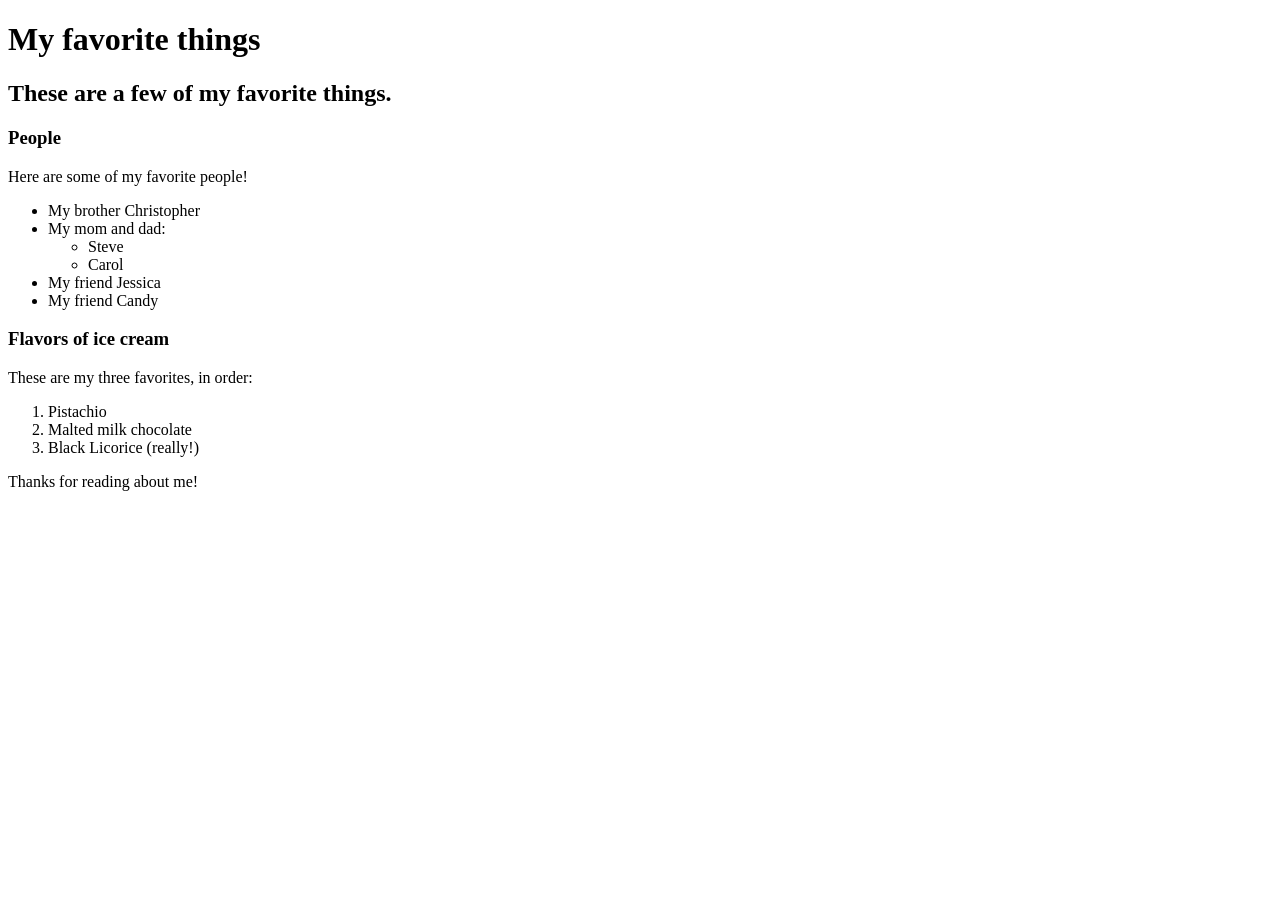
==== favorite-things.html @ 0aea2624 "add web page with info on favorite things" ====
<!DOCTYPE html>
<html>
  <head>
    <title>Michael's favorite thigngs</title>
  </head>
  <body>
    <h1>My favorite things</h1>
    <h2>These are a few of my favorite things.</h2>

    <h3>People</h3>
    <p>Here are some of my favorite people!</p>
    <ul>
      <li>My brother Christopher</li>
      <li>My mom and dad:
        <ul>
          <li>Steve</li>
          <li>Carol</li>
        </ul>
      </li>
      <li>My friend Jessica</li>
      <li>My friend Candy</li>
    </ul>

    <h3>Flavors of ice cream</h3>
    <p>These are my three favorites, in order:</p>
    <ol>
      <li>Pistachio</li>
      <li>Malted milk chocolate</li>
      <li>Black Licorice (really!)</li>
    </ol>

    <p>Thanks for reading about me!</p>
  </body>
</html>
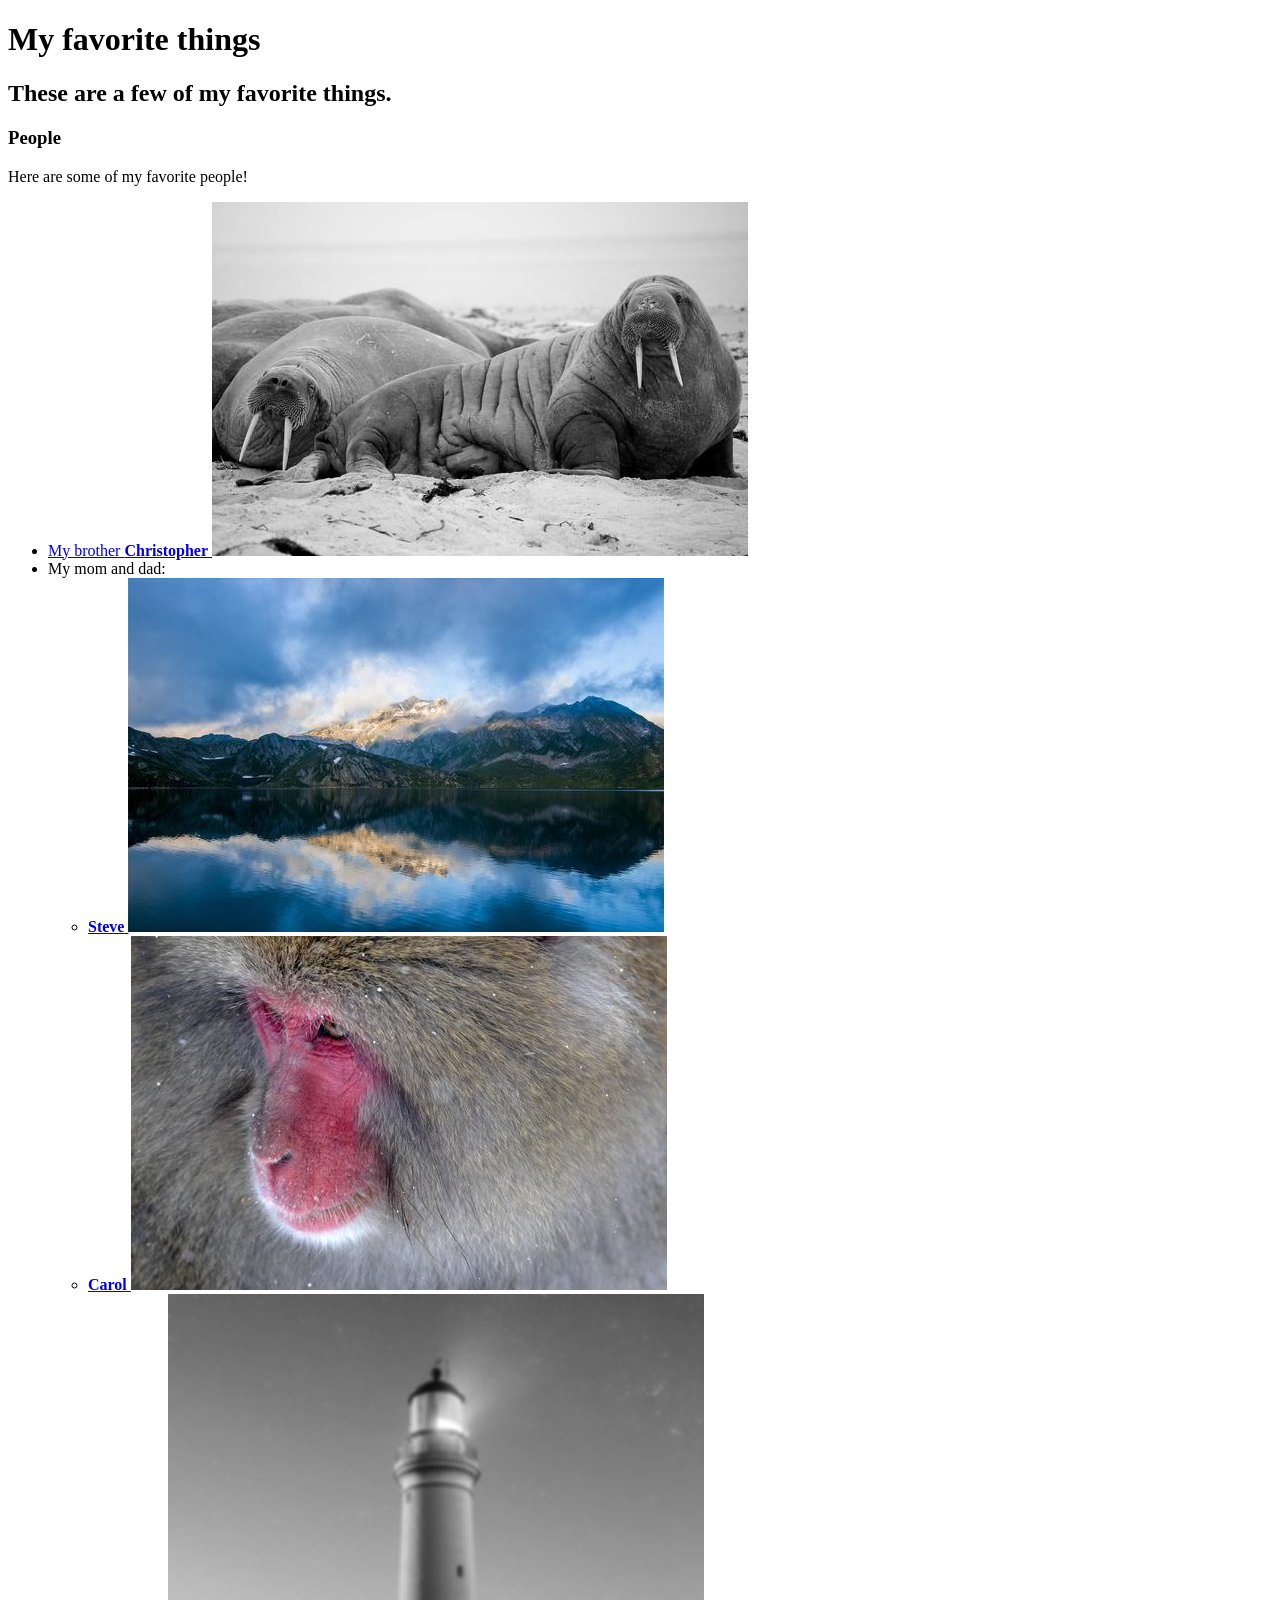
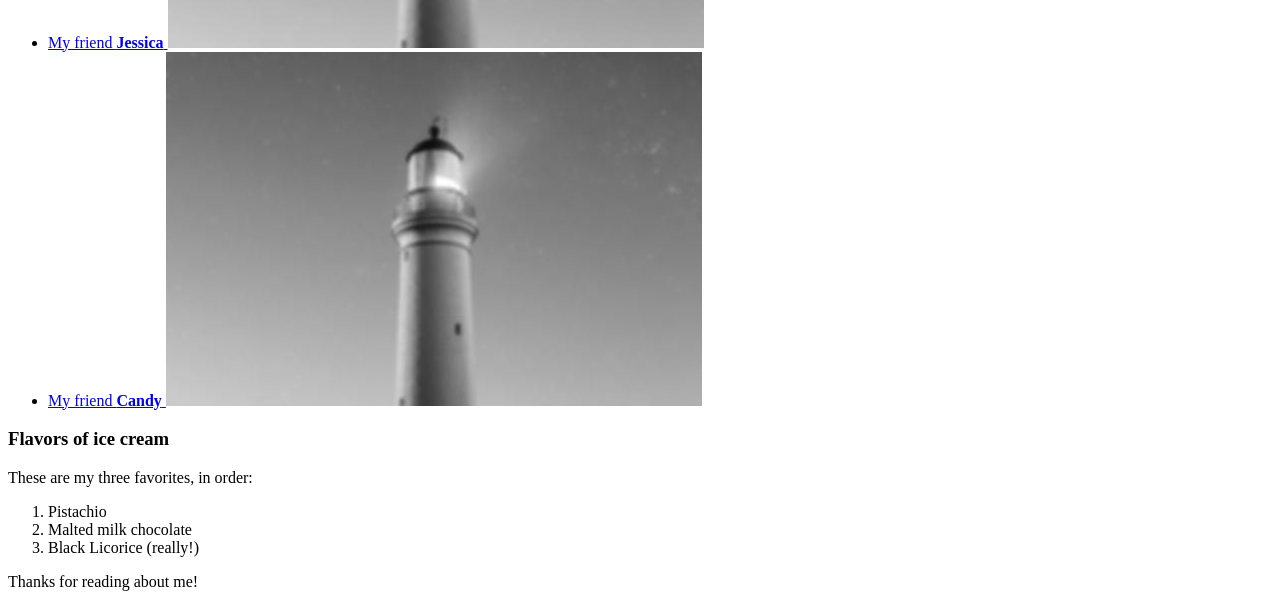
==== commit 02704b39: "Added img tags, reference images in folder, linking from first page to favorite things" ====
--- a/favorite-things.html
+++ b/favorite-things.html
@@ -10,15 +10,40 @@
     <h3>People</h3>
     <p>Here are some of my favorite people!</p>
     <ul>
-      <li>My brother Christopher</li>
+      <li>
+        <a href="http://www.example.com/christopher.html">
+          My brother <strong>Christopher</strong>
+          <img src="img/1084-536x354-grayscale.jpg" alt="A photo of Christopher.">
+        </a>
+      </li>
       <li>My mom and dad:
         <ul>
-          <li>Steve</li>
-          <li>Carol</li>
+          <li>
+            <a href="http://www.example.com/steve.html">
+              <strong>Steve</strong>
+              <img src="img/575-536x354.jpg" alt="A photo of Steve.">
+            </a>
+          </li>
+          <li>
+            <a href="http://www.example.com/carol.html">
+              <strong>Carol</strong>
+              <img src="img/783-536x354.jpg" alt="A photo of Carol.">
+            </a>
+          </li>
         </ul>
       </li>
-      <li>My friend Jessica</li>
-      <li>My friend Candy</li>
+      <li>
+        <a href="http://www.example.com/Jessica.html">
+          My friend <strong>Jessica</strong>
+          <img src="img/870-536x354-blur_2-grayscale.jpg" alt="A photo of Jessica.">
+        </a>
+      </li>
+      <li>
+        <a href="http://www.example.com/candy.html">
+          My friend <strong>Candy</strong>
+          <img src="img/870-536x354-blur_2-grayscale.jpg" alt="A photo of Candy.">
+        </a>
+      </li>
     </ul>
 
     <h3>Flavors of ice cream</h3>
